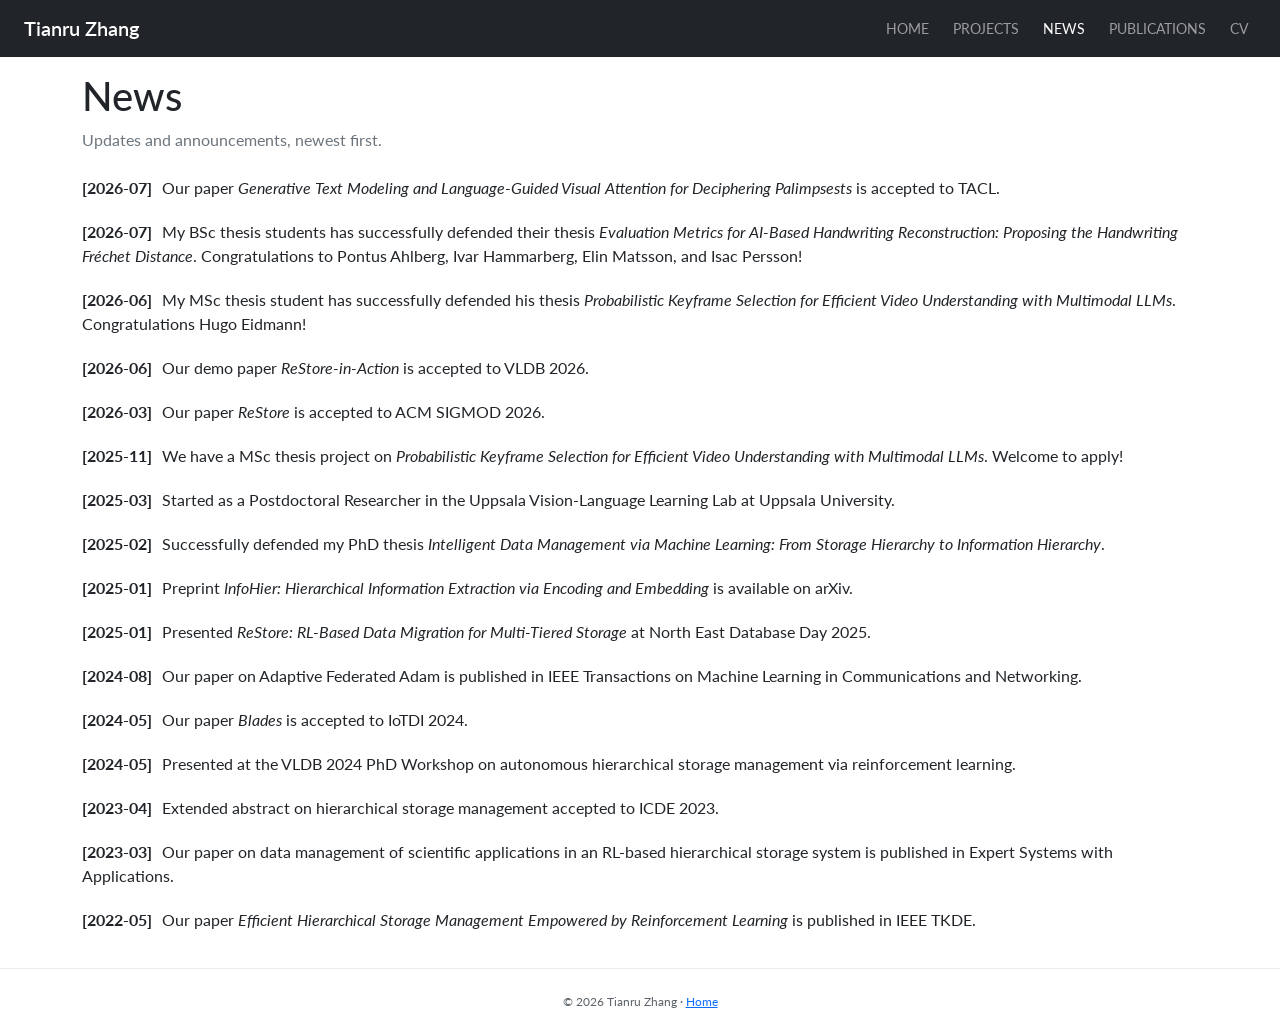
==== news/index.html @ e868e092 "Update 2607" ====
<!DOCTYPE html>
<html lang="en">
<head>
  <meta charset="utf-8">
  <meta name="viewport" content="width=device-width, initial-scale=1">
  <title>News — Tianru Zhang</title>
  <meta name="description" content="News by Tianru Zhang">
  <link href="https://cdn.jsdelivr.net/npm/bootstrap@5.3.3/dist/css/bootstrap.min.css" rel="stylesheet" integrity="sha384-QWTKZyjpPEjISv5WaRU9OFeRpok6YctnYmDr5pNlyT2bRjXh0JMhjY6hW+ALEwIH" crossorigin="anonymous">
  <link href="https://cdn.jsdelivr.net/npm/bootstrap-icons@1.11.3/font/bootstrap-icons.min.css" rel="stylesheet">
  <link href="https://fonts.googleapis.com/css2?family=Lato:ital,wght@0,300;0,400;0,700;1,400&display=swap" rel="stylesheet">
  <link href="../css/site.css" rel="stylesheet">
</head>
<body class="bg-white">
  <nav class="navbar navbar-expand-lg navbar-dark bg-dark fixed-top site-navbar">
    <div class="container-fluid px-3 px-lg-4">
      <a class="navbar-brand fw-semibold" href="../#page-top">Tianru Zhang</a>
      <button class="navbar-toggler" type="button" data-bs-toggle="collapse" data-bs-target="#topNav" aria-controls="topNav" aria-expanded="false" aria-label="Toggle navigation">
        <span class="navbar-toggler-icon"></span>
      </button>
      <div class="collapse navbar-collapse" id="topNav">
        <ul class="navbar-nav ms-auto mb-2 mb-lg-0 small text-uppercase gap-lg-2">
          <li class="nav-item"><a class="nav-link" href="../#introduction">Home</a></li>
          <li class="nav-item"><a class="nav-link" href="../projects/">Projects</a></li>
          <li class="nav-item"><a class="nav-link active" aria-current="page" href="./">News</a></li>
          <li class="nav-item"><a class="nav-link" href="../publications/">Publications</a></li>
          <li class="nav-item"><a class="nav-link" href="../#cv">CV</a></li>
        </ul>
      </div>
    </div>
  </nav>

  <div class="container pt-5">
    <div class="pt-4 pb-2">
      <h1 class="mb-2">News</h1>
      <p class="text-secondary mb-0">
        Updates and announcements, newest first.
      </p>
    </div>

    <div class="py-3">
      <article class="news-item">
        <p class="mb-0"><span class="news-date">[2026-07]</span> Our paper <em>Generative Text Modeling and Language-Guided Visual Attention for Deciphering Palimpsests</em> is accepted to TACL.</p>
      </article>
      <article class="news-item">
        <p class="mb-0"><span class="news-date">[2026-07]</span> My BSc thesis students has successfully defended their thesis <em>Evaluation Metrics for AI-Based Handwriting Reconstruction: Proposing the Handwriting Fréchet Distance</em>. Congratulations to Pontus Ahlberg, Ivar Hammarberg,
          Elin Matsson, and Isac Persson!</p>
      </article>
      <article class="news-item">
        <p class="mb-0"><span class="news-date">[2026-06]</span> My MSc thesis student has successfully defended his thesis <em>Probabilistic Keyframe Selection for Efficient Video Understanding with Multimodal LLMs</em>. Congratulations Hugo Eidmann!</p>
      </article>
      <article class="news-item">
        <p class="mb-0"><span class="news-date">[2026-06]</span> Our demo paper <em>ReStore-in-Action</em> is accepted to VLDB 2026.</p>
      </article>
      <article class="news-item">
        <p class="mb-0"><span class="news-date">[2026-03]</span> Our paper <em>ReStore</em> is accepted to ACM SIGMOD 2026.</p>
      </article>
      <!-- <article class="news-item">
        <p class="mb-0"><span class="news-date">[2026-03]</span> I joined the {Tech: Europe} Stockholm AI Hackathon and won the 4th prize in the final round.</p>
      </article> -->
      <article class="news-item">
        <p class="mb-0"><span class="news-date">[2025-11]</span> We have a MSc thesis project on <em>Probabilistic Keyframe Selection for Efficient Video Understanding with Multimodal LLMs</em>. Welcome to apply!</p>
      </article>
      <article class="news-item">
        <p class="mb-0"><span class="news-date">[2025-03]</span> Started as a Postdoctoral Researcher in the Uppsala Vision-Language Learning Lab at Uppsala University.</p>
      </article>
      <article class="news-item">
        <p class="mb-0"><span class="news-date">[2025-02]</span> Successfully defended my PhD thesis <em>Intelligent Data Management via Machine Learning: From Storage Hierarchy to Information Hierarchy</em>.</p>
      </article>
      <article class="news-item">
        <p class="mb-0"><span class="news-date">[2025-01]</span> Preprint <em>InfoHier: Hierarchical Information Extraction via Encoding and Embedding</em> is available on arXiv.</p>
      </article>
      <article class="news-item">
        <p class="mb-0"><span class="news-date">[2025-01]</span> Presented <em>ReStore: RL-Based Data Migration for Multi-Tiered Storage</em> at North East Database Day 2025.</p>
      </article>
      <article class="news-item">
        <p class="mb-0"><span class="news-date">[2024-08]</span> Our paper on Adaptive Federated Adam is published in IEEE Transactions on Machine Learning in Communications and Networking.</p>
      </article>
      <article class="news-item">
        <p class="mb-0"><span class="news-date">[2024-05]</span> Our paper <em>Blades</em> is accepted to IoTDI 2024.</p>
      </article>
      <article class="news-item">
        <p class="mb-0"><span class="news-date">[2024-05]</span> Presented at the VLDB 2024 PhD Workshop on autonomous hierarchical storage management via reinforcement learning.</p>
      </article>
      <article class="news-item">
        <p class="mb-0"><span class="news-date">[2023-04]</span> Extended abstract on hierarchical storage management accepted to ICDE 2023.</p>
      </article>
      <article class="news-item">
        <p class="mb-0"><span class="news-date">[2023-03]</span> Our paper on data management of scientific applications in an RL-based hierarchical storage system is published in Expert Systems with Applications.</p>
      </article>
      <article class="news-item">
        <p class="mb-0"><span class="news-date">[2022-05]</span> Our paper <em>Efficient Hierarchical Storage Management Empowered by Reinforcement Learning</em> is published in IEEE TKDE.</p>
      </article>
    </div>
  </div>

  <footer class="site-footer py-4 px-4 text-center">
    <div class="container small">
      © <span id="y"></span> Tianru Zhang · <a href="../">Home</a>
    </div>
  </footer>

  <script src="https://cdn.jsdelivr.net/npm/bootstrap@5.3.3/dist/js/bootstrap.bundle.min.js" integrity="sha384-YvpcrYf0tY3lHB60NNkmXc5s9fDVZLESaAA55NDzOxhy9GkcIdslK1eN7N6jIeHz" crossorigin="anonymous"></script>
  <script>
    document.getElementById("y").textContent = new Date().getFullYear();
  </script>
</body>
</html>
---- css/site.css ----
:root {
  --sidebar-bg: #f8f9fa;
  --border-soft: rgba(0, 0, 0, 0.08);
  --text-muted-custom: #5c636a;
}

body {
  font-family: "Lato", system-ui, -apple-system, sans-serif;
  color: #212529;
}

/* Offset in-page anchors below fixed navbar */
section[id] {
  scroll-margin-top: 4.5rem;
}

.site-navbar {
  border-bottom: 1px solid var(--border-soft);
}

.sidebar {
  background: var(--sidebar-bg);
  border-right: 1px solid var(--border-soft);
}

@media (min-width: 992px) {
  .sidebar-sticky {
    position: sticky;
    top: 4.5rem;
    max-height: calc(100vh - 5rem);
    overflow-y: auto;
  }
}

/* Vertical oval crop (ellipse): unequal width/height + 50% radius — not a circle or square crop */
.portrait {
  width: 168px;
  height: 210px;
  max-width: 100%;
  object-fit: cover;
  /* Slightly left of center reframes the crop (tweak 40–50% if needed) */
  object-position: 40% center;
  border-radius: 50%;
}

.sidebar-name {
  font-size: 1.35rem;
  font-weight: 700;
  letter-spacing: -0.02em;
}

.sidebar-title {
  font-size: 0.95rem;
  color: var(--text-muted-custom);
  font-weight: 400;
}

.sidebar-links a {
  color: #212529;
  text-decoration: none;
}

.sidebar-links a:hover {
  text-decoration: underline;
}

.sidebar-links .bi {
  width: 1.1rem;
  text-align: center;
  opacity: 0.85;
}

.main-content h1 {
  font-size: 1.75rem;
  font-weight: 700;
  margin-bottom: 1rem;
}

.main-content h2 {
  font-size: 1.25rem;
  font-weight: 700;
  margin-top: 2rem;
  margin-bottom: 0.75rem;
  padding-bottom: 0.35rem;
  border-bottom: 1px solid var(--border-soft);
}

.card-hover {
  transition: transform 120ms ease, box-shadow 120ms ease, border-color 120ms ease;
  border-color: var(--border-soft);
}

.card-hover:hover {
  transform: translateY(-2px);
  box-shadow: 0 10px 24px rgba(0, 0, 0, 0.08);
}

.pub-item,
.talk-item,
.news-item {
  margin-bottom: 1.25rem;
}

.pub-item .title,
.talk-item .title {
  font-weight: 700;
}

.pub-item .meta,
.talk-item .meta {
  font-size: 0.9rem;
  color: var(--text-muted-custom);
}

.news-item .news-date {
  font-weight: 700;
  font-variant-numeric: tabular-nums;
  margin-right: 0.35rem;
  white-space: nowrap;
}

footer.site-footer {
  border-top: 1px solid var(--border-soft);
  font-size: 0.85rem;
  color: var(--text-muted-custom);
}
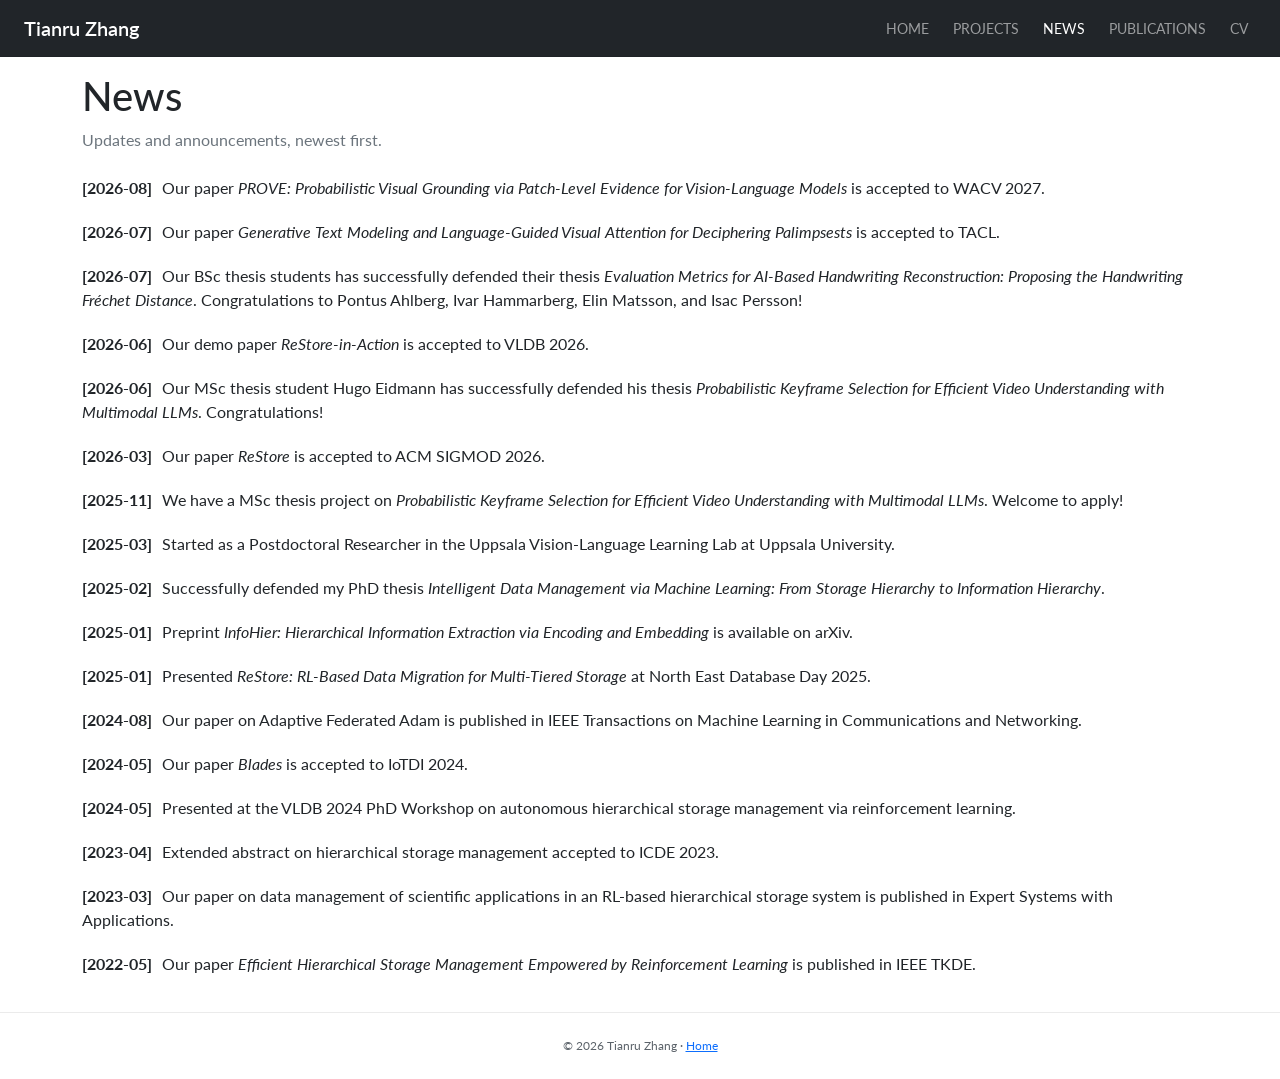
==== commit e9aba1bf: "Update projects" ====
--- a/news/index.html
+++ b/news/index.html
@@ -39,17 +39,19 @@
 
     <div class="py-3">
       <article class="news-item">
+        <p class="mb-0"><span class="news-date">[2026-08]</span> Our paper <em>PROVE: Probabilistic Visual Grounding via Patch-Level Evidence for Vision-Language Models</em> is accepted to WACV 2027.</p>
+      </article><article class="news-item">
         <p class="mb-0"><span class="news-date">[2026-07]</span> Our paper <em>Generative Text Modeling and Language-Guided Visual Attention for Deciphering Palimpsests</em> is accepted to TACL.</p>
       </article>
       <article class="news-item">
-        <p class="mb-0"><span class="news-date">[2026-07]</span> My BSc thesis students has successfully defended their thesis <em>Evaluation Metrics for AI-Based Handwriting Reconstruction: Proposing the Handwriting Fréchet Distance</em>. Congratulations to Pontus Ahlberg, Ivar Hammarberg,
+        <p class="mb-0"><span class="news-date">[2026-07]</span> Our BSc thesis students has successfully defended their thesis <em>Evaluation Metrics for AI-Based Handwriting Reconstruction: Proposing the Handwriting Fréchet Distance</em>. Congratulations to Pontus Ahlberg, Ivar Hammarberg,
           Elin Matsson, and Isac Persson!</p>
       </article>
       <article class="news-item">
-        <p class="mb-0"><span class="news-date">[2026-06]</span> My MSc thesis student has successfully defended his thesis <em>Probabilistic Keyframe Selection for Efficient Video Understanding with Multimodal LLMs</em>. Congratulations Hugo Eidmann!</p>
+        <p class="mb-0"><span class="news-date">[2026-06]</span> Our demo paper <em>ReStore-in-Action</em> is accepted to VLDB 2026.</p>
       </article>
       <article class="news-item">
-        <p class="mb-0"><span class="news-date">[2026-06]</span> Our demo paper <em>ReStore-in-Action</em> is accepted to VLDB 2026.</p>
+        <p class="mb-0"><span class="news-date">[2026-06]</span> Our MSc thesis student Hugo Eidmann has successfully defended his thesis <em>Probabilistic Keyframe Selection for Efficient Video Understanding with Multimodal LLMs</em>. Congratulations!</p>
       </article>
       <article class="news-item">
         <p class="mb-0"><span class="news-date">[2026-03]</span> Our paper <em>ReStore</em> is accepted to ACM SIGMOD 2026.</p>
